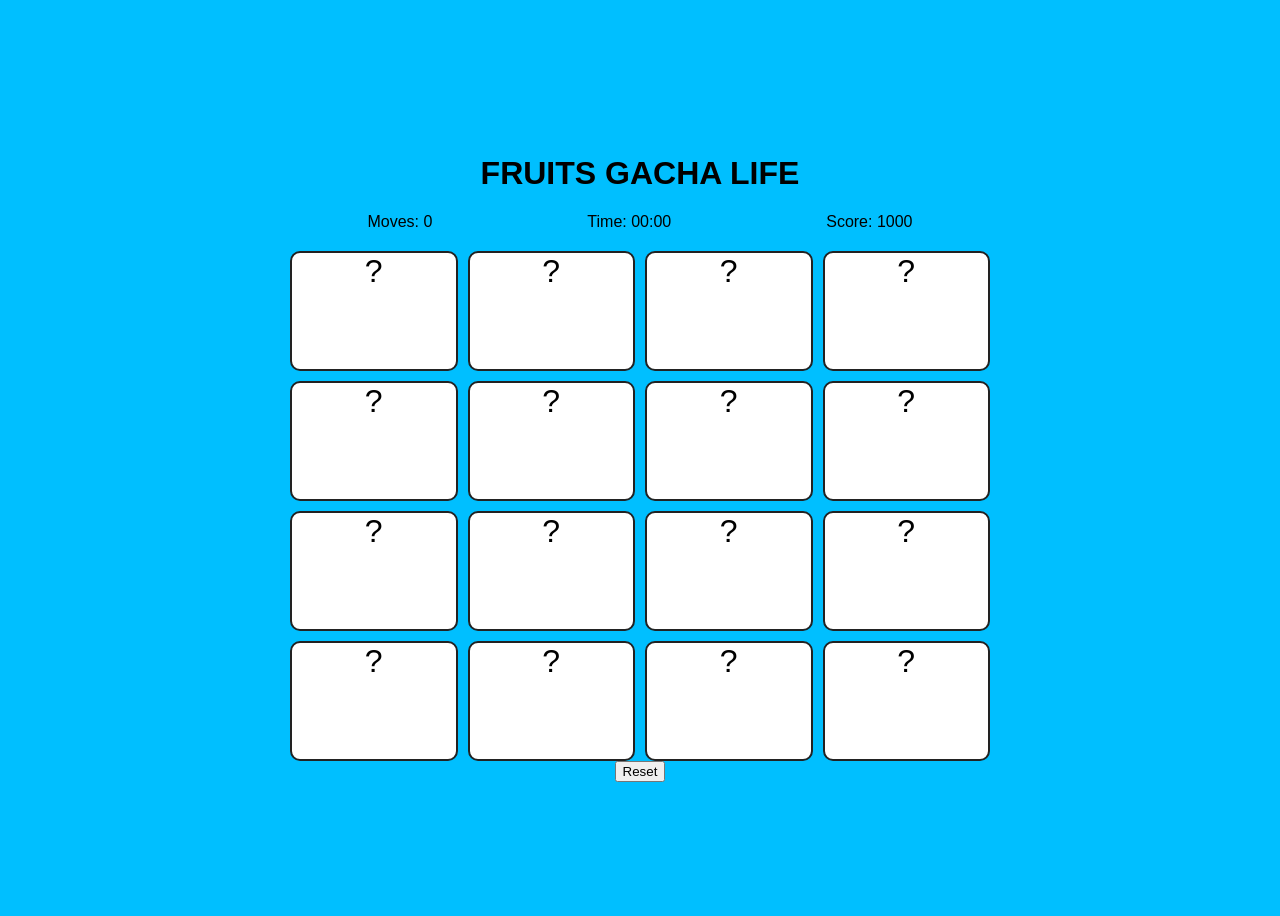
==== Game_Card_Memory/Game_Card.html @ fb519f1d "I cleaned my comments" ====
<!doctype html>
<html lang="en">
  <head>
    <meta charset="UTF-8" />
    <meta
      name="viewport"
      content="wclassth=device-wclassth, initial-scale=1.0"
    />
    <title>Fruits Gacha Card</title>
    <link rel="stylesheet" href="Game_Card.css " />
  </head>
  <body>
    <main class="container">
      <div class="game-title">
        <h1>FRUITS GACHA LIFE</h1>
      </div>

      <div class="game-info">
        <div>
          <span class="Moves">Moves: <span id="moves">0</span> </span>
        </div>
        <div>
          <span class="Time">Time: <span id="times">00:00</span></span>
        </div>
        <div>
          <span class="Score">Score: <span id="score">1000</span></span>
        </div>
      </div>

      <div id="board-cards" class="board-cards">
        <div class="card banana"><span>?</span></div>
        <div class="card apple"><span>?</span></div>
        <div class="card orange"><span>?</span></div>
        <div class="card mango"><span>?</span></div>
        <div class="card grapes"><span>?</span></div>
        <div class="card strawberry"><span>?</span></div>
        <div class="card apple"><span>?</span></div>
        <div class="card orange"><span>?</span></div>
        <div class="card banana"><span>?</span></div>
        <div class="card strawberry"><span>?</span></div>
        <div class="card mango"><span>?</span></div>
        <div class="card avocado"><span>?</span></div>
        <div class="card watermelon"><span>?</span></div>
        <div class="card grapes"><span>?</span></div>
        <div class="card watermelon"><span>?</span></div>
        <div class="card avocado"><span>?</span></div>
      </div>
      <div>
        <span id="win"></span>
      </div>
      <button id="reset-btn">Reset</button>
    </main>

    <script src="Game_Card.js"></script>
  </body>
</html>
---- Game_Card_Memory/Game_Card.css ----
* {
  box-sizing: border-box;
}
body {
  background-color: deepskyblue;
  font-family: Arial, Helvetica, sans-serif;
  min-height: 100vh;
  display: flex;
  justify-content: center;
  align-items: center;
}

.game-title {
  margin-bottom: 20px;
}

.container {
  width: min(700px, 90%);
  text-align: center;
}

.game-info {
  display: flex;
  justify-content: space-around;
  margin: 20px 0;
}

.board-cards {
  display: grid;
  grid-template-columns: repeat(4, 1fr);
  gap: 10px;
}

.card {
  height: 120px;
  display: flex;
  justify-content: center;
  font-size: 2rem;
  background-color: #ffff;
  border: 2px solid #222;
  border-radius: 10px;
  cursor: pointer;
}

.reset-button {
  margin-top: 20px;
  padding: 10px 20px;
}
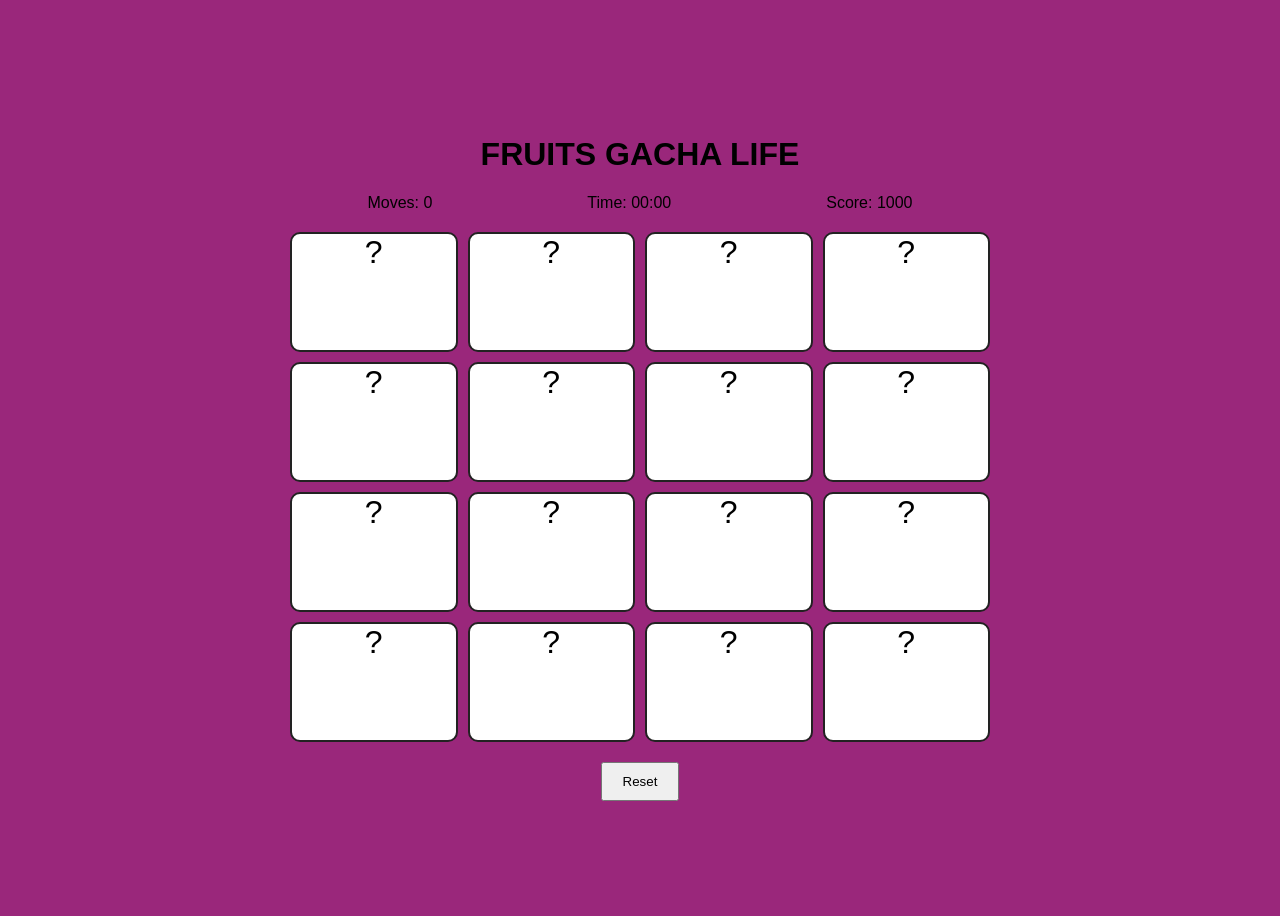
==== commit bf65ca83: "I add the pictures of the fruits" ====
--- a/Game_Card_Memory/Game_Card.html
+++ b/Game_Card_Memory/Game_Card.html
@@ -48,7 +48,7 @@
       <div>
         <span id="win"></span>
       </div>
-      <button id="reset-btn">Reset</button>
+      <button id="reset-btn" onclick="r">Reset</button>
     </main>
 
     <script src="Game_Card.js"></script>
--- a/Game_Card_Memory/Game_Card.css
+++ b/Game_Card_Memory/Game_Card.css
@@ -2,7 +2,7 @@
   box-sizing: border-box;
 }
 body {
-  background-color: deepskyblue;
+  background-color: rgb(154, 39, 123);
   font-family: Arial, Helvetica, sans-serif;
   min-height: 100vh;
   display: flex;
@@ -42,7 +42,8 @@
   cursor: pointer;
 }
 
-.reset-button {
+#reset-btn {
   margin-top: 20px;
   padding: 10px 20px;
+  cursor: pointer;
 }
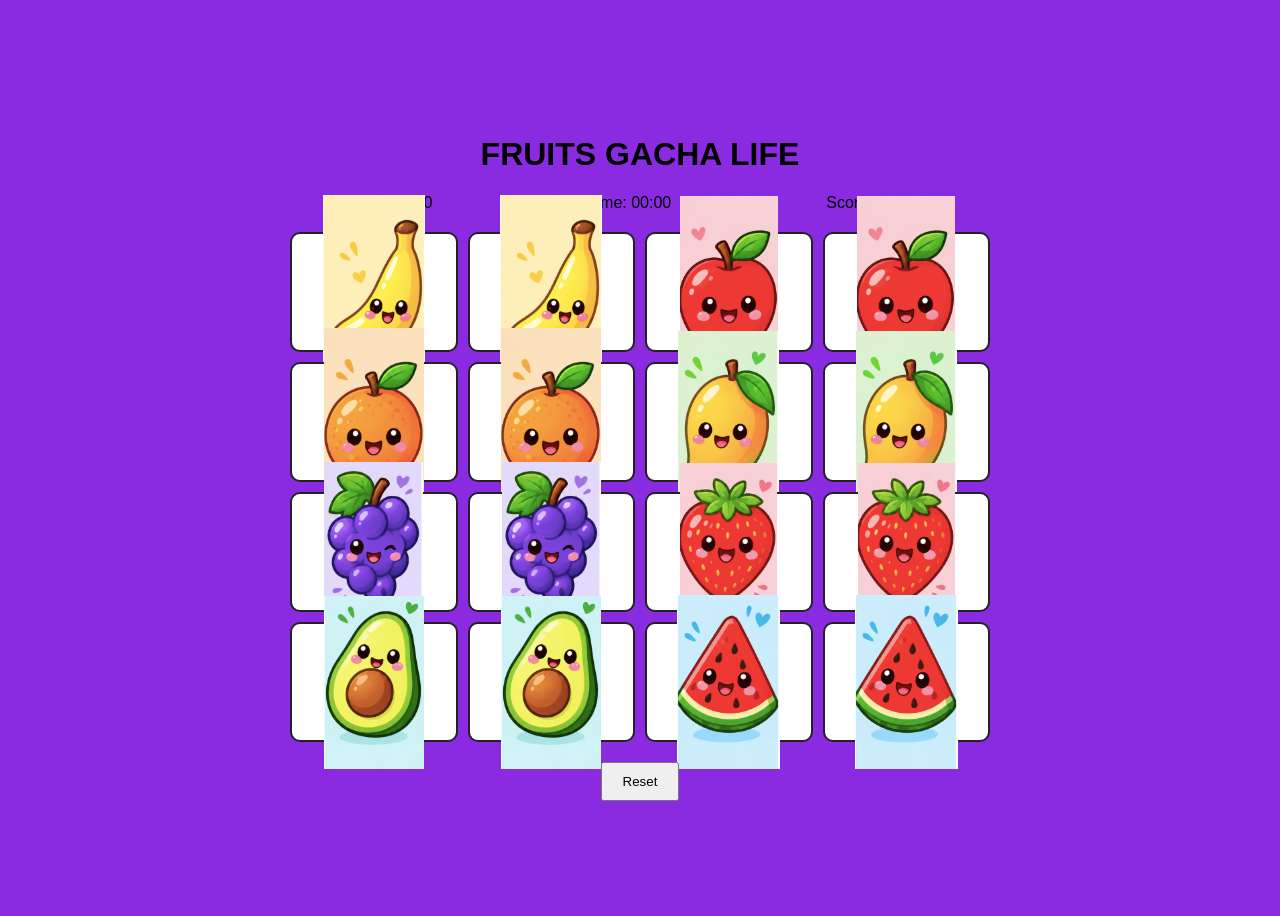
==== commit 178ff807: "I change the span image in html" ====
--- a/Game_Card_Memory/Game_Card.html
+++ b/Game_Card_Memory/Game_Card.html
@@ -28,22 +28,54 @@
       </div>
 
       <div id="board-cards" class="board-cards">
-        <div class="card banana"><span>?</span></div>
-        <div class="card apple"><span>?</span></div>
-        <div class="card orange"><span>?</span></div>
-        <div class="card mango"><span>?</span></div>
-        <div class="card grapes"><span>?</span></div>
-        <div class="card strawberry"><span>?</span></div>
-        <div class="card apple"><span>?</span></div>
-        <div class="card orange"><span>?</span></div>
-        <div class="card banana"><span>?</span></div>
-        <div class="card strawberry"><span>?</span></div>
-        <div class="card mango"><span>?</span></div>
-        <div class="card avocado"><span>?</span></div>
-        <div class="card watermelon"><span>?</span></div>
-        <div class="card grapes"><span>?</span></div>
-        <div class="card watermelon"><span>?</span></div>
-        <div class="card avocado"><span>?</span></div>
+        <div class="card">
+          <span><img src="image/Banana.png" alt="Banana" /></span>
+        </div>
+        <div class="card">
+          <span><img src="image/Banana.png" alt="Banana" /></span>
+        </div>
+        <div class="card">
+          <span><img src="image/Apple.png" alt="Apple" /></span>
+        </div>
+        <div class="card">
+          <span><img src="image/Apple.png" alt="Apple" /></span>
+        </div>
+        <div class="card">
+          <span><img src="image/Orange.png" alt="Orange" /></span>
+        </div>
+        <div class="card">
+          <span><img src="image/Orange.png" alt="Orange" /></span>
+        </div>
+        <div class="card">
+          <span><img src="image/Mango.png" alt="Mango" /></span>
+        </div>
+        <div class="card">
+          <span><img src="image/Mango.png" alt="Mango" /></span>
+        </div>
+        <div class="card">
+          <span><img src="image/Grapes.png" alt="Grapes" /></span>
+        </div>
+        <div class="card">
+          <span><img src="image/Grapes.png" alt="Grapes" /></span>
+        </div>
+        <div class="card">
+          <span><img src="image/Strawberry.png" alt="Strawberry" /></span>
+        </div>
+        <div class="card">
+          <span><img src="image/Strawberry.png" alt="Strawberry" /></span>
+        </div>
+        <div class="card">
+          <span><img src="image/Avocado.png" alt="Avocado" /></span>
+        </div>
+        <div class="card">
+          <span><img src="image/Avocado.png" alt="Avocado" /></span>
+        </div>
+        <div class="card">
+          <span><img src="image/Watermelon.png" alt="Watermelon" /></span>
+        </div>
+        <div class="card">
+          <span><img src="image/Watermelon.png" alt="Watermelon" /></span>
+        </div>
       </div>
       <div>
         <span id="win"></span>
--- a/Game_Card_Memory/Game_Card.css
+++ b/Game_Card_Memory/Game_Card.css
@@ -2,7 +2,7 @@
   box-sizing: border-box;
 }
 body {
-  background-color: rgb(154, 39, 123);
+  background-color: blueviolet;
   font-family: Arial, Helvetica, sans-serif;
   min-height: 100vh;
   display: flex;
@@ -42,6 +42,14 @@
   cursor: pointer;
 }
 
+.card span {
+  display: flex;
+  justify-content: center;
+  align-items: center;
+  height: 100%;
+  width: 100%;
+}
+
 #reset-btn {
   margin-top: 20px;
   padding: 10px 20px;
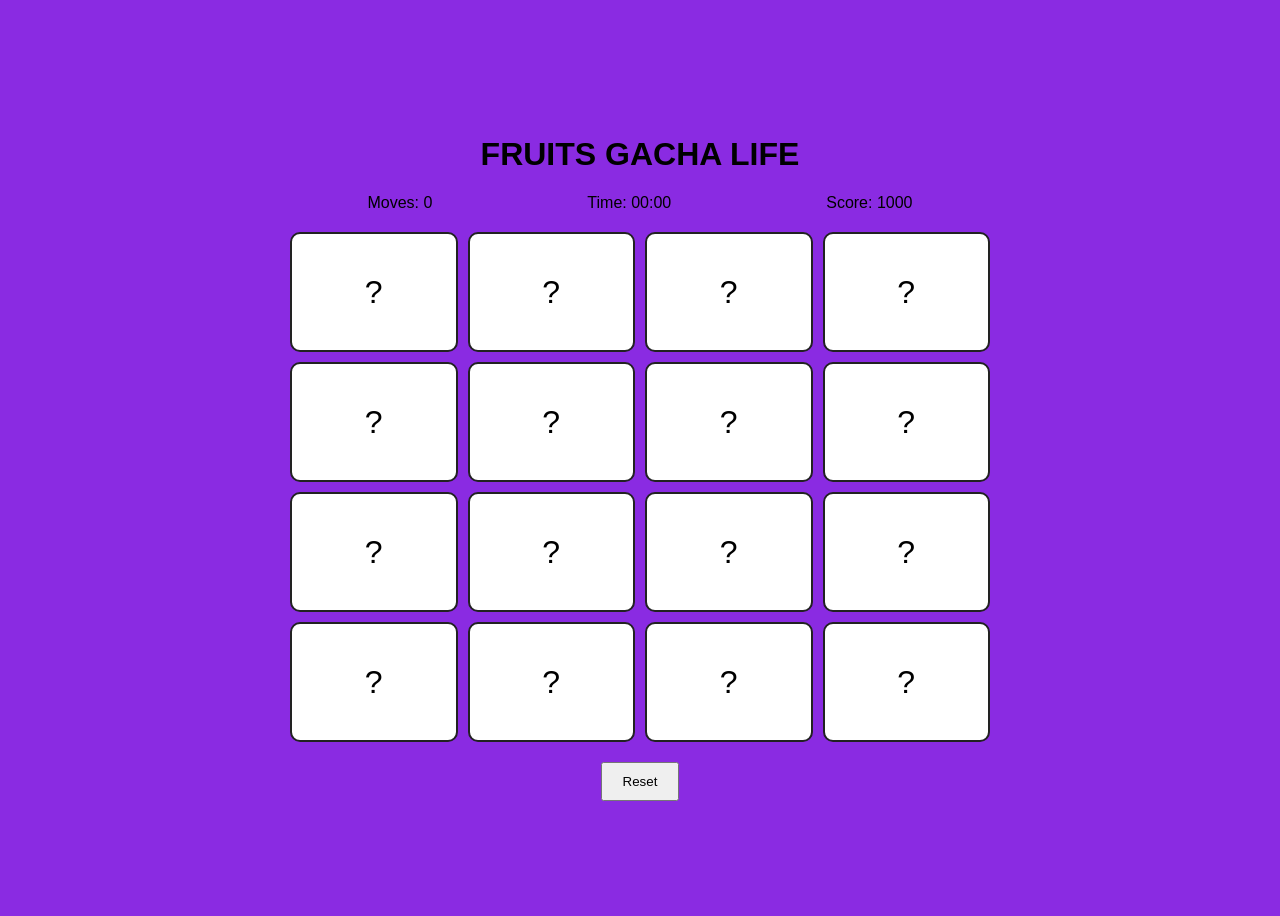
==== commit c5138f0e: "I change again the image of the html" ====
--- a/Game_Card_Memory/Game_Card.html
+++ b/Game_Card_Memory/Game_Card.html
@@ -28,54 +28,22 @@
       </div>
 
       <div id="board-cards" class="board-cards">
-        <div class="card">
-          <span><img src="image/Banana.png" alt="Banana" /></span>
-        </div>
-        <div class="card">
-          <span><img src="image/Banana.png" alt="Banana" /></span>
-        </div>
-        <div class="card">
-          <span><img src="image/Apple.png" alt="Apple" /></span>
-        </div>
-        <div class="card">
-          <span><img src="image/Apple.png" alt="Apple" /></span>
-        </div>
-        <div class="card">
-          <span><img src="image/Orange.png" alt="Orange" /></span>
-        </div>
-        <div class="card">
-          <span><img src="image/Orange.png" alt="Orange" /></span>
-        </div>
-        <div class="card">
-          <span><img src="image/Mango.png" alt="Mango" /></span>
-        </div>
-        <div class="card">
-          <span><img src="image/Mango.png" alt="Mango" /></span>
-        </div>
-        <div class="card">
-          <span><img src="image/Grapes.png" alt="Grapes" /></span>
-        </div>
-        <div class="card">
-          <span><img src="image/Grapes.png" alt="Grapes" /></span>
-        </div>
-        <div class="card">
-          <span><img src="image/Strawberry.png" alt="Strawberry" /></span>
-        </div>
-        <div class="card">
-          <span><img src="image/Strawberry.png" alt="Strawberry" /></span>
-        </div>
-        <div class="card">
-          <span><img src="image/Avocado.png" alt="Avocado" /></span>
-        </div>
-        <div class="card">
-          <span><img src="image/Avocado.png" alt="Avocado" /></span>
-        </div>
-        <div class="card">
-          <span><img src="image/Watermelon.png" alt="Watermelon" /></span>
-        </div>
-        <div class="card">
-          <span><img src="image/Watermelon.png" alt="Watermelon" /></span>
-        </div>
+        <div class="card"><span>?</span></div>
+        <div class="card"><span>?</span></div>
+        <div class="card"><span>?</span></div>
+        <div class="card"><span>?</span></div>
+        <div class="card"><span>?</span></div>
+        <div class="card"><span>?</span></div>
+        <div class="card"><span>?</span></div>
+        <div class="card"><span>?</span></div>
+        <div class="card"><span>?</span></div>
+        <div class="card"><span>?</span></div>
+        <div class="card"><span>?</span></div>
+        <div class="card"><span>?</span></div>
+        <div class="card"><span>?</span></div>
+        <div class="card"><span>?</span></div>
+        <div class="card"><span>?</span></div>
+        <div class="card"><span>?</span></div>
       </div>
       <div>
         <span id="win"></span>
